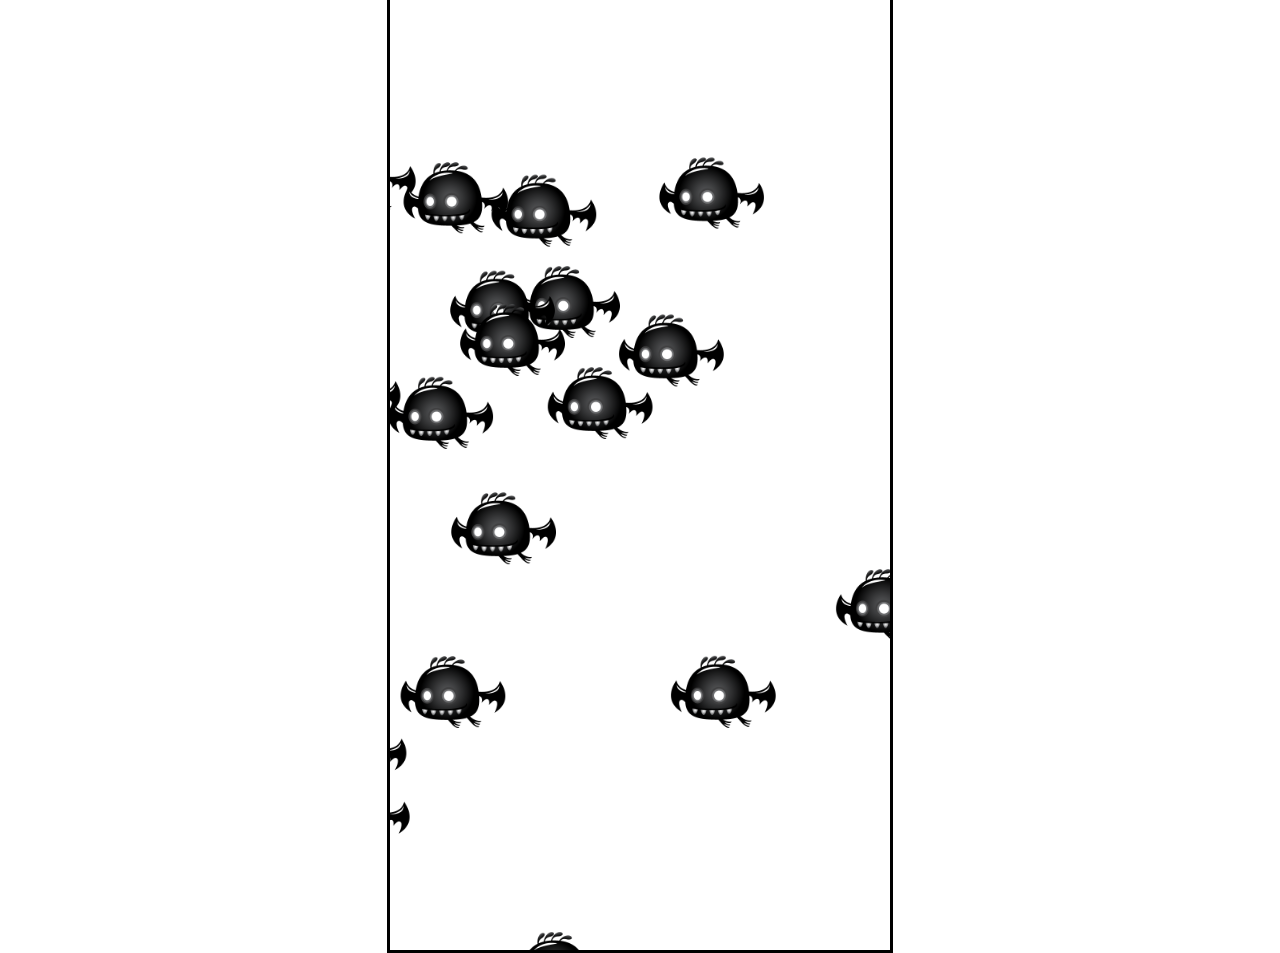
==== 03-flying-creatures/index.html @ b15af8a2 "First and second enemy animation" ====
<!DOCTYPE html>
<html lang="en">
  <head>
    <meta charset="UTF-8" />
    <meta name="viewport" content="width=device-width, initial-scale=1.0" />
    <title>NPC Movement Animations</title>
    <link rel="stylesheet" href="style.css" />
  </head>
  <body>
    <canvas id="canvas1"></canvas>

    <script src="script.js"></script>
  </body>
</html>
---- 03-flying-creatures/style.css ----
#canvas1 {
  border: 3px solid black;
  position: absolute;
  top: 50%;
  left: 50%;
  transform: translate(-50%, -50%);
  height: 1000px;
  width: 500px;
}
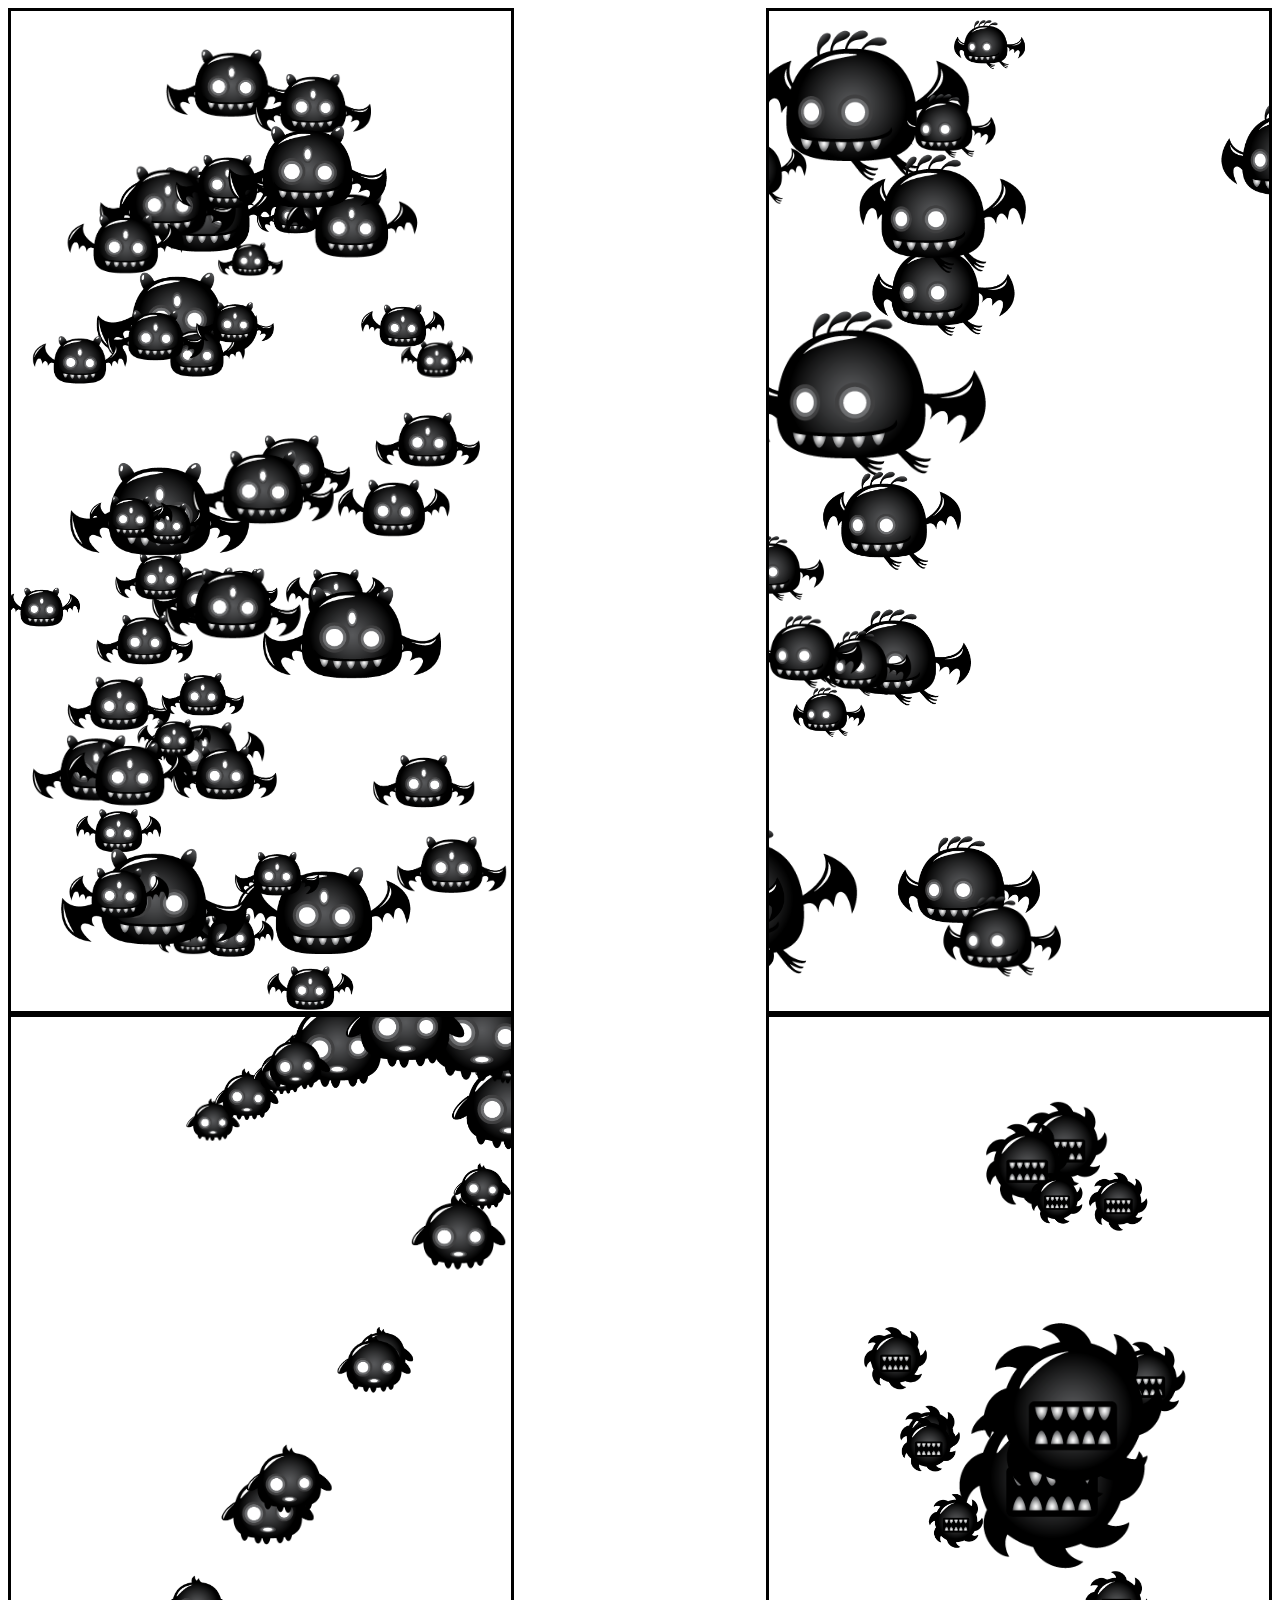
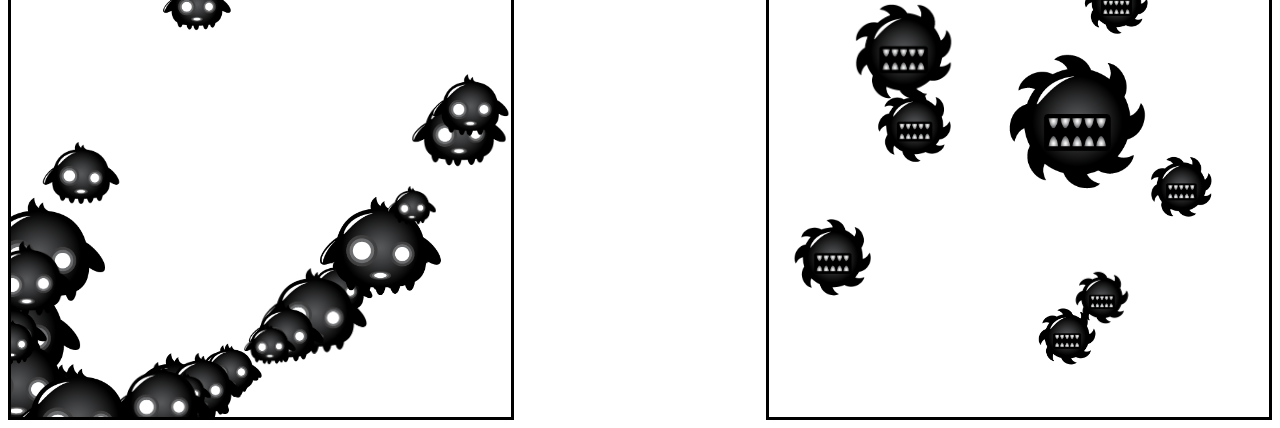
==== commit feeca720: "Display all animations" ====
--- a/03-flying-creatures/index.html
+++ b/03-flying-creatures/index.html
@@ -7,8 +7,16 @@
     <link rel="stylesheet" href="style.css" />
   </head>
   <body>
-    <canvas id="canvas1"></canvas>
+    <div class="canvas-container">
+      <canvas class="canvas" id="canvas1"></canvas>
+      <canvas class="canvas" id="canvas2"></canvas>
+      <canvas class="canvas" id="canvas3"></canvas>
+      <canvas class="canvas" id="canvas4"></canvas>
+    </div>
 
-    <script src="script.js"></script>
+    <script src="script-a1.js"></script>
+    <script src="script-a2.js"></script>
+    <script src="script-a3.js"></script>
+    <script src="script-a4.js"></script>
   </body>
 </html>
--- a/03-flying-creatures/style.css
+++ b/03-flying-creatures/style.css
@@ -1,9 +1,12 @@
-#canvas1 {
+.canvas-container {
+  display: flex;
+  align-items: center;
+  justify-content: space-between;
+  flex-wrap: wrap;
+}
+
+.canvas {
   border: 3px solid black;
-  position: absolute;
-  top: 50%;
-  left: 50%;
-  transform: translate(-50%, -50%);
   height: 1000px;
   width: 500px;
 }
